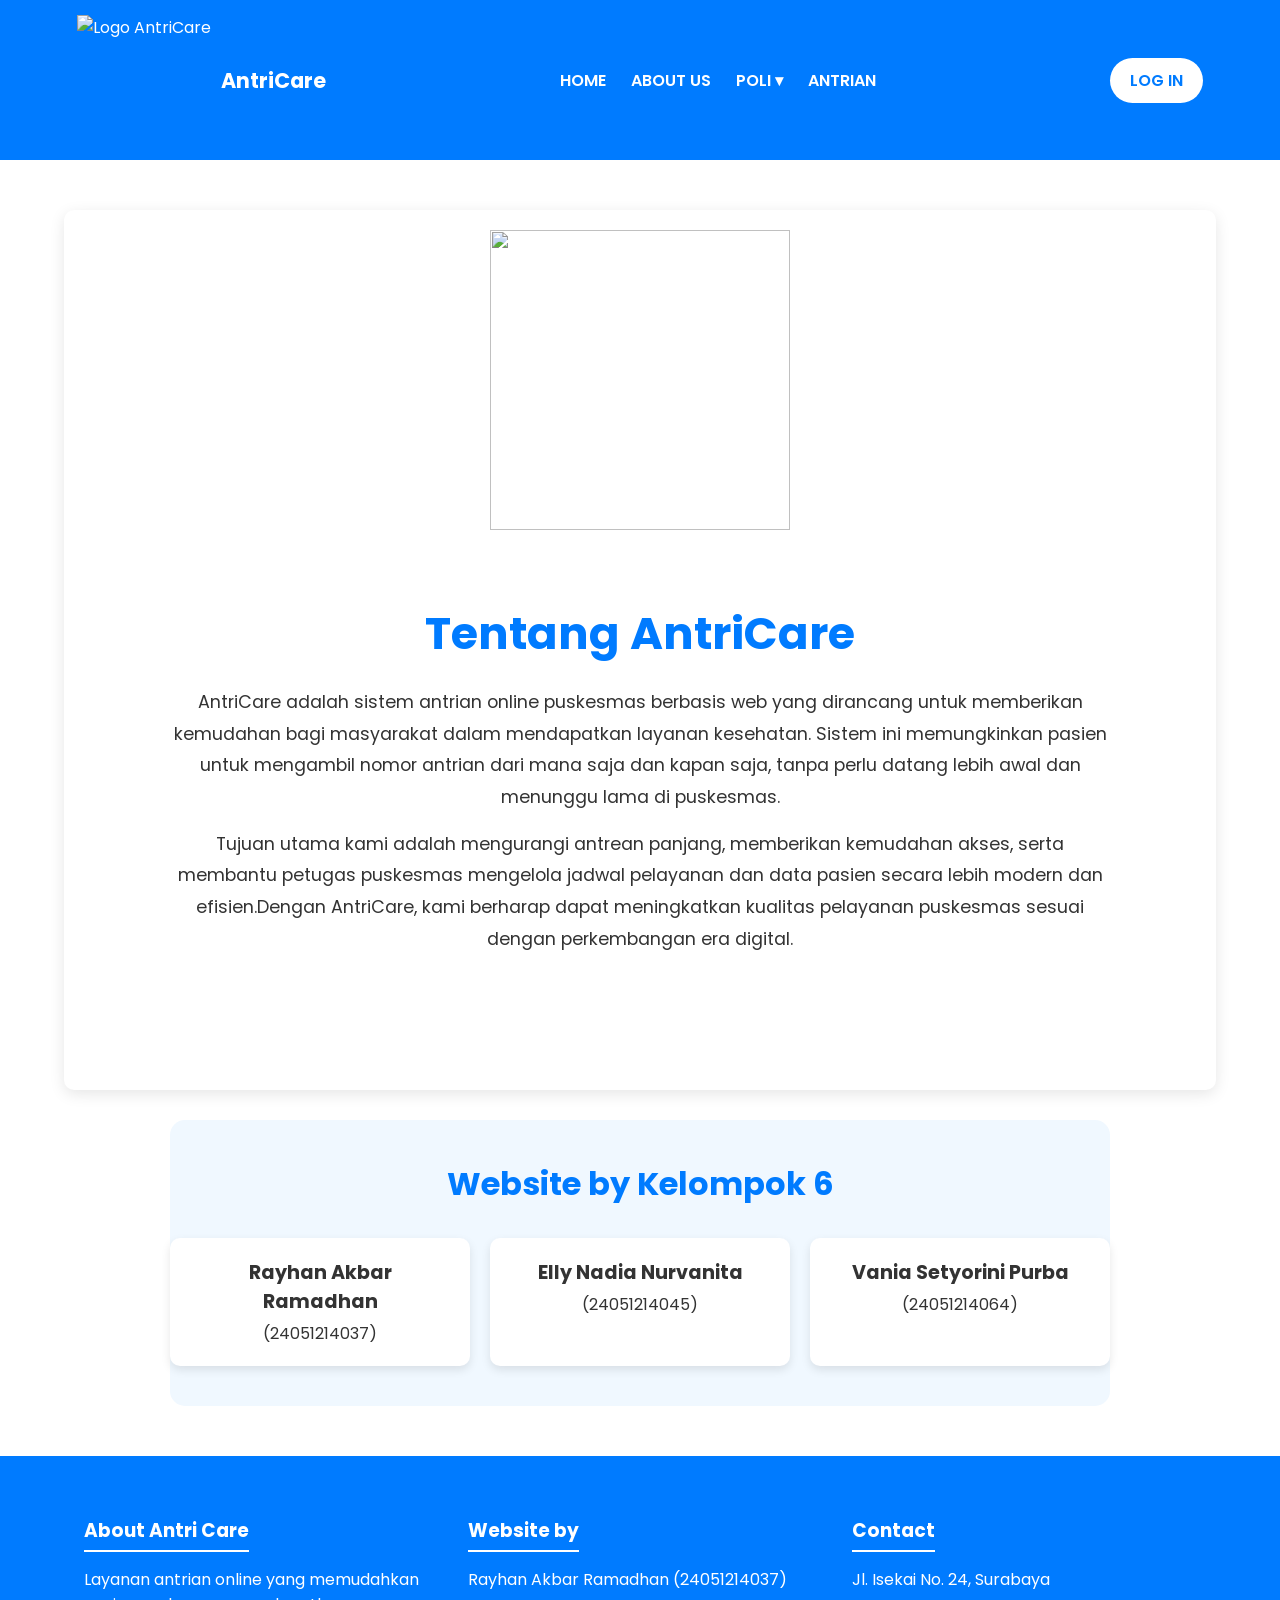
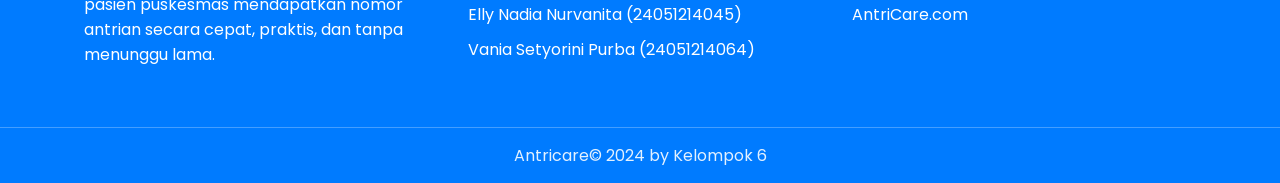
==== about.html @ 65440391 "Add files via upload" ====
<!DOCTYPE html>
<html lang="id">
<head>
    <meta charset="UTF-8">
    <meta name="viewport" content="width=device-width, initial-scale=1.0">
    <title>AntriCare - Sistem Antrian Online Puskesmas</title>
    <link rel="stylesheet" href="style.css">
   
</head>
<body>
<header>
      <!-- Navbar -->
  <nav class="navbar">
    <div class="logo">
      <img src="images/logo.png" alt="Logo AntriCare" class="logo-img">
      <span>AntriCare</span>
    </div>
    <ul class="nav-links">
      <li><a href="index.html">HOME</a></li>
      <li><a href="about.html">ABOUT US</a></li>
      <li class="dropdown">
         <a href="javascript:void(0);" class="dropbtn">POLI &#9662;</a>
      <div class="dropdown-content" id="poliDropdown">
    <a href="poli.html#umum">UMUM</a>
    <a href="poli.html#gigi">MULUT DAN GIGI</a>
    <a href="poli.html#kia">KANDUNGAN DAN ANAK</a>
    <a href="poli.html#kb">KELUARGA BERENCANA</a>
    <a href="poli.html#gizi">POLI GIZI</a>
    <a href="poli.html#lansia">LANSIA</a>
    </div>
      </li>
      <li><a href="daftar-antrian.html">ANTRIAN</a></li>
    </ul>


    <div class="nav-buttons" id="nav-auth">
      <a href="login.html" class="btn btn-login">LOG IN</a>
    </div>
  </nav>
    </header>
      
<section id="about" class="poli-section">
   
    <div class="poli-cards">
               
       <div class="poli-cards">
                <div class="card">
                    <img src="images/about3.png">
                    
                   

 <main class="page-container">
        <section class="about-section">
            <div class="about-content">
                <h1>Tentang AntriCare</h1>
                <p>
                    AntriCare adalah sistem antrian online puskesmas berbasis web yang dirancang untuk memberikan kemudahan bagi masyarakat dalam mendapatkan layanan kesehatan. Sistem ini memungkinkan pasien untuk mengambil nomor antrian dari mana saja dan kapan saja, tanpa perlu datang lebih awal dan menunggu lama di puskesmas. 
                </p>
                <p>
                  Tujuan utama kami adalah mengurangi antrean panjang, memberikan kemudahan akses, serta membantu petugas puskesmas mengelola jadwal pelayanan dan data pasien secara lebih modern dan efisien.Dengan AntriCare, kami berharap dapat meningkatkan kualitas pelayanan puskesmas sesuai dengan perkembangan era digital. 
                </p>
            </div>
           
            
        </section>
    </div>

         <section class="team-section">
            <h2>Website by Kelompok 6</h2>
            <div class="team-cards">
                <div class="team-card">
                    <h4>Rayhan Akbar Ramadhan</h4>
                    <p>(24051214037)</p>
                </div>
                <div class="team-card">
                    <h4>Elly Nadia Nurvanita</h4>
                    <p>(24051214045)</p>
                </div>
                <div class="team-card">
                    <h4>Vania Setyorini Purba</h4>
                    <p>(24051214064)</p>
                </div>
            </div>
        </section>
    </main>
</section>
    <footer id="contact">
        <div class="footer-container">
            <div class="footer-col" id="about-footer">
                <h3>About Antri Care</h3>
                <p>Layanan antrian online yang memudahkan pasien puskesmas mendapatkan nomor antrian secara cepat, praktis, dan tanpa menunggu lama.</p>
            </div>
            <div class="footer-col">
                <h3>Website by</h3>
                <ul>
                    <li>Rayhan Akbar Ramadhan (24051214037)</li>
                    <li>Elly Nadia Nurvanita (24051214045)</li>
                    <li>Vania Setyorini Purba (24051214064)</li>
                </ul>
            </div>
            <div class="footer-col">
                <h3>Contact</h3>
                <p>Jl. Isekai No. 24, Surabaya</p>
                <p>AntriCare.com</p>
            </div>
        </div>
        <div class="footer-bottom">
            <p>Antricare© 2024 by Kelompok 6</p>
        </div>
    </footer>
      <script src="script.js"></script>
</body>
</html>
---- style.css ----
@import url('https://fonts.googleapis.com/css2?family=Poppins:wght@400;600;700&display=swap');

:root {
  --primary-color: #007bff;
  --secondary-color: #f0f8ff;
  --text-color: #333;
  --bg-color: #ffffff;
}

* {
  margin: 0;
  padding: 0;
  box-sizing: border-box;
}

body {
  font-family: 'Poppins', sans-serif;
  background-color: var(--primary-color);
  color: white;
  overflow-x: hidden;
}

/* Navbar */
.navbar {
  display: flex;
  justify-content: space-between;
  align-items: center;
  padding: 15px 6%;
  background-color: var(--primary-color);
  position: sticky;
  top: 0;
  z-index: 100;
}

.logo {
  display: flex;
  align-items: center;
  gap: 10px;
}

.logo-img {
  height: 130px;
}

.logo span {
  font-weight: 700;
  font-size: 1.3rem;
  color: white;
}

.nav-links {
  list-style: none;
  display: flex;
  gap: 25px;
}

.nav-links a {
  text-decoration: none;
  color: white;
  font-weight: 600;
  transition: 0.2s;
}

.nav-links a:hover {
  text-decoration: underline;
}

/* Dropdown */
.dropdown {
  position: relative;
}

.dropdown-menu {
  position: absolute;
  top: 35px;
  left: 0;
  background-color: var(--primary-color);
  display: none;
  flex-direction: column;
  list-style: none;
  border-radius: 6px;
  box-shadow: 0 3px 8px rgba(0, 0, 0, 0.2);
}

.dropdown-menu li a {
  display: block;
  padding: 10px 20px;
  font-weight: 500;
}

.dropdown:hover .dropdown-menu {
  display: flex;
}

/* --- CSS untuk Halaman Daftar Antrian & Dropdown --- */

.queue-list-section {
    padding: 40px 20px;
    background-color: #fff;
    border-radius: 8px;
    box-shadow: 0 4px 15px rgba(0,0,0,0.1);
}

.queue-list-section h1{
   color: #007bff;
}

.queue-list-section td{
   color: #333;
}

.queue-table {
    width: 100%;
    border-collapse: collapse;
    margin-top: 20px;
    font-size: 1rem;
}

.queue-table th, .queue-table td {
    border: 1px solid #ddd;
    padding: 12px;
    text-align: left;
}

.queue-table th {
    background-color: var(--primary-color);
    color: white;
    font-weight: 600;
}

.queue-table tbody tr:nth-child(even) {
    background-color: #f9f9f9;
}

/* Pemisah di dalam dropdown */
.dropdown-divider {
    height: 1px;
    margin: 0.5rem 0;
    overflow: hidden;
    background-color: #ffffff44;
    border: 0;
}

/* --- KODE CSS UNTUK DROPDOWN NAVIGASI --- */

/* Mengubah logo menjadi bisa diklik */
.logo-link {
    display: flex;
    align-items: center;
    text-decoration: none;
    color: white;
}

/* Tombol Dropdown */
.dropbtn {
    cursor: pointer;
}

/* Kontainer dropdown, diperlukan untuk memposisikan konten */
.dropdown {
    position: relative;
    display: inline-block;
}

/* Konten Dropdown (Tersembunyi secara Default) */
.dropdown-content {
    display: none;
    position: absolute;
    background-color: var(--primary-color);
    min-width: 200px;
    box-shadow: 0px 8px 16px 0px rgba(0,0,0,0.2);
    z-index: 1;
    border-radius: 0 0 8px 8px;
}

/* Link di dalam Dropdown */
.dropdown-content a {
    color: white;
    padding: 12px 16px;
    text-decoration: none;
    display: block;
    text-align: left;
}

/* Ubah warna link dropdown saat di-hover */
.dropdown-content a:hover {
    background-color: #0056b3;
}

/* Class .show ini akan ditambahkan oleh JavaScript untuk menampilkan dropdown */
.dropdown-content.show {
    display: block;
}

/* Navbar Buttons */
.nav-buttons {
  display: flex;
  gap: 10px;
}

.btn {
  padding: 10px 20px;
  border-radius: 25px;
  text-decoration: none;
  font-weight: 600;
  transition: 0.3s;
}

.btn-login {
  background-color: white;
  color: var(--primary-color);
}

.btn-signup {
  background-color: white;
  color: var(--primary-color);
}

.btn:hover {
  background-color: #e3f1ff;
}

/* Hero Section */
.hero {
    position: relative;
  display: flex;
  align-items: center;
  justify-content: space-between;
  padding: 10px 10%;
  color: white;
  background-color: var(--primary-color);
  margin-bottom: 0;
  z-index: 1;
}

.hero-text {
  flex: 1;
  max-width: 60%;
}

.hero-text h1 {
  font-size: 4.5rem;
  line-height: 1.3;
  margin-bottom: 15px;
}

.hero-text p {
  font-size: 1.3rem;
  margin-bottom: 30px;
  color: #fff;
}

.hero-image {
  flex: 1;
  text-align: center;
}

.hero-image img {
  max-width: 500px;
  height: auto;
}

/* CSS untuk sapaan pengguna di navbar */
.welcome-user {
    color: white;
    font-weight: 600;
    margin-right: 15px;
}

/* Mengatur agar sapaan dan tombol logout sejajar */
#nav-auth {
    display: flex;
    align-items: center;
}

.header-frame {
  margin-top: -1px; /* To remove white margin in FF */
  width: 100%;
  height: 2.25rem;
}

 .header-frame {
    height: 5.5rem;
  }

  .header-frame {
    height: 8rem;
  }

.header-frame {
    height: 9.375rem;
  }

/* Wave */
.wave-container {
    /* Margin negatif ini akan menarik ombak ke atas, menimpa sedikit bagian hero */
    margin-top: -100px; 
    position: relative;
    z-index: 0; /* Pastikan wave di bawah konten jika ada */
}
.wave-container svg {
    /* Penting agar SVG responsif dan tidak menciptakan ruang kosong */
    display: block;
    width: 100%;
}

/* Sedikit penyesuaian agar section di bawah wave tidak terlalu jauh */
.poli-section {
    padding-top: 20px;
}

/* Poli Section */
.poli-section {
    padding: 50px 5%;
    text-align: center;
    background-color: #fff;
}

.poli-section h2 {
    font-size: 2.5rem;
    margin-bottom: 40px;
    color: #007bff;

}

.poli-cards {
    display: flex;
    justify-content: center;
    gap: 30px;
    flex-wrap: wrap;
}

.card {
    background-color: white;
    padding: 20px;
    border-radius: 10px;
    box-shadow: 0 4px 15px rgba(0,0,0,0.1);
    width: auto;
    text-align: center;
}


.card img {
    height: 300px;
    width: 300px;
    margin-bottom: 20px;
}

.card h3 {
    margin-bottom: 10px;
    font-size: 1.5rem;
    color: #007bff;
}

/* Testimonials */
.testimonials {
    padding: 50px 5%;
    background-color: #fff;
    text-align: center;
}
.testimonials h2 {
    font-size: 2.5rem;
    margin-bottom: 30px;
    color: #007bff;
}
.testimonial-card {
    max-width: 1080px;
    margin: 0 auto;
}
.testimonial-card img {
    width: 100px;
    height: 100px;
    border-radius: 50%;
    margin-bottom: auto;
    margin-right: auto;
    margin-left: auto;
}
.testimonial-card p {
    font-style: italic;
    margin-bottom: 15px;
    font-size: 1.1rem;
    color: #333;
}

strong{
    font-weight: bolder;
    color: #333;
}

/* CTA Section */
.cta-section {
    padding: 60px 5%;
    background-color: var(--bg-color);
}
.cta-box {
    background-color: var(--secondary-color);
    border-radius: 15px;
    padding: 40px;
    text-align: center;
    max-width: 800px;
    margin: 0 auto;
    box-shadow: 0 4px 15px rgba(0,0,0,0.05);
}
.cta-box p {
    color: var(--primary-color);
    font-weight: 600;
}
.cta-box h2 {
    font-size: 2rem;
    margin: 10px 0 20px 0;
}
.btn-primary {
    background-color: #007bff;
    color: white;
    padding: 12px 30px;
    border: none;
    border-radius: 25px;
    font-size: 1rem;
    position: relative;
   
}
.btn-antri{
     padding: 10px 20px;
  border-radius: 25px;
  text-decoration: none;
  font-weight: 600;
  transition: 0.3s;
  background-color: #007bff;
}
p{
    color: #333;
}
/* Footer */
footer {
    background-color: var(--primary-color);
    color: white;
    padding-top: 40px;
}

.footer-container {
    display: flex;
    justify-content: space-around;
    padding: 0 5% 30px 5%;
    flex-wrap: wrap;
}
.footer-col {
    flex: 1;
    min-width: 250px;
    margin: 20px;
}
.footer-col h3 {
    margin-bottom: 15px;
    border-bottom: 2px solid white;
    padding-bottom: 5px;
    display: inline-block;
}
.footer-col ul {
    list-style: none;
}
.footer-col li, .footer-col p {
    margin-bottom: 10px;
    color: #fff;
}
.footer-bottom {
    text-align: center;
    padding: 15px 0;
    border-top: 1px solid #ffffff44;
}

.footer-bottom p{
    color: #e3f1ff;
}

/* Form Pages (Login, Signup, Antrian) */
.form-page {
    background-color: var(--primary-color);
    min-height: 100vh;
}
.form-page .navbar {
    background-color: transparent;
}
.form-container {
    display: flex;
    justify-content: center;
    align-items: center;
    padding: 50px 20px;
}
.form-box {
    background-color: white;
    padding: 40px;
    border-radius: 10px;
    width: 100%;
    max-width: 400px;
    box-shadow: 0 5px 20px rgba(0,0,0,0.2);
}
.form-box h2 {
    text-align: center;
    margin-bottom: 10px;
    color: #007bff
}
.form-box p {
    text-align: center;
    margin-bottom: 25px;
    color: #666;
}
.form-box a {
    color: var(--primary-color);
    font-weight: 600;
    text-decoration: none;
}
.input-group, .checkbox-group {
    margin-bottom: 20px;
}
.input-group label {
    display: block;
    margin-bottom: 5px;
    font-weight: 600;
    text-align: left;
    color: #007bff;
}
.input-group input {
    width: 100%;
    padding: 10px;
    border: 1px solid #ddd;
    border-radius: 5px;
}
.checkbox-group {
    display: flex;
    align-items: center;
    font-size: 0.9rem;
     color: #666;
}
.checkbox-group input {
    margin-right: 10px;
}
.btn-full {
    width: 100%;
    padding: 12px;
}
.form-logo {
    text-align: center;
    padding-top: 40px;
}
.form-logo img {
    height: 40px;
}

/* Ambil Antrian Form */
.antrian p{
    color: #fff;
}

.form-container-full {
    display: flex;
    justify-content: center;
    align-items: center;
    padding: 20px;
}
.form-box-full {
    background-color: #007bff;
    color: white;
    padding: 40px;
    border-radius: 10px;
    width: 100%;
    max-width: 800px;
    text-align: center;
}
.form-box-full h2, .form-box-full p {
    margin-bottom: 20px;
    color: #fff;
}
.form-box-full form {
    display: flex;
    flex-direction: column;
    gap: 15px;
}
.form-row {
    display: flex;
    gap: 15px;
}
.form-row input, .form-row select {
    flex: 1;
}
.form-box-full input, .form-box-full select, .form-box-full textarea {
    width: 100%;
    padding: 12px;
    border: none;
    border-radius: 5px;
    font-family: 'Poppins', sans-serif;
}
.form-box-full textarea {
    min-height: 80px;
}
.form-box-full .btn-primary {
    background-color: white;
    color: var(--primary-color);
    align-self: center;
}


/* Ticket Page */
.ticket {
    background-color: white;
    padding: 30px;
    border-radius: 15px;
    width: 100%;
    max-width: 400px;
    text-align: center;
    box-shadow: 0 5px 20px rgba(0,0,0,0.2);
    position: relative;
}
.ticket::before, .ticket::after {
    content: '';
    position: absolute;
    width: 40px;
    height: 40px;
    background-color: var(--primary-color);
    border-radius: 50%;
    top: 50%;
    transform: translateY(-50%);
}
.ticket::before { left: -20px; }
.ticket::after { right: -20px; }
.ticket h3 {
    margin-bottom: 20px;
    border-bottom: 2px dashed #ccc;
    padding-bottom: 10px;
    color: #333;
}
.ticket-info {
    text-align: left;
    margin-bottom: 30px;
}
.ticket-info p {
    margin-bottom: 15px;
    font-size: 1.1rem;
}
.ticket-actions {
    display: flex;
    justify-content: center;
    gap: 15px;
}
.btn-ticket {
    background-color: #ffc107;
    color: var(--text-color);
    border: none;
    padding: 10px 20px;
    border-radius: 5px;
    font-weight: 600;
    cursor: pointer;
    text-decoration: none;
}

/* Styling for About Us & Poli Detail Pages */
.page-container {
    padding: 50px 8%;
    max-width: 1200px;
    margin: auto;
}

.about-section, .poli-detail-section {
    display: flex;
    align-items: center;
    gap: 50px;
    margin-bottom: 50px;
}

.about-content, .poli-detail-content {
    flex: 2;
}

.about-image, .poli-detail-image {
    flex: 1;
    text-align: center;
}

.about-image img {
    max-width: 100%;
    border-radius: 15px;
}

.poli-detail-image img {
    max-width: 200px;
}

.about-content h1, .poli-detail-content h1 {
    font-size: 2.8rem;
    margin-bottom: 20px;
    color: var(--primary-color);
}

.about-content p, .poli-detail-content p {
    line-height: 1.8;
    margin-bottom: 15px;
    font-size: 1.1rem;
    color: #333;
}

.poli-detail-content h3 {
    margin-top: 30px;
    margin-bottom: 15px;
    font-size: 1.5rem;
}

::marker {
    unicode-bidi: isolate;
    font-variant-numeric: tabular-nums;
    text-transform: none;
    text-indent: 0px !important;
    text-align: start !important;
    text-align-last: auto !important;
     color: #fff;
}

.poli-detail-content ul {
    list-style-type: disc;
    padding-left: 20px;
    margin-bottom: 30px;
    color: #333;
   
}

.poli-detail-content li {
   color: #000000;      /* Tambahkan baris ini untuk mengubah warna jadi hitam */
    padding-left: 5px;     
    margin-bottom: 12px;   
    line-height: 1.6;      
    position: static; 
}


/* Team Section */
.team-section {
    text-align: center;
    padding: 40px 0;
    background-color: var(--secondary-color);
    border-radius: 15px;
    width: auto;
    height: auto;
    margin-left: auto;
    margin-right: auto;
}

.team-section h2 {
    font-size: 2rem;
    margin-bottom: 30px;
}

.team-cards {
    display: flex;
    justify-content: center;
    gap: 20px;
    flex-wrap: wrap;
}

.team-card {
    background: white;
    padding: 20px;
    border-radius: 10px;
    box-shadow: 0 4px 10px rgba(0,0,0,0.1);
    width: 300px;
    
}

.team-card h4 {
    margin-bottom: 5px;
    font-size: 1.2rem;
    color: #333;
}

/* Button on Poli List */
.btn-poli {
    margin-top: 15px;
}

.btn-poli.disabled {
    background-color: #aaa;
    cursor: not-allowed;
}

/* --- CSS UNTUK FITUR SHOW/HIDE PASSWORD --- */

/* Wrapper untuk input dan ikon */
.password-wrapper {
    position: relative;
    display: flex;
    align-items: center;
}

/* Mengatur agar input tidak tumpang tindih dengan ikon */
.password-wrapper input {
    width: 100%;
    padding-right: 40px; /* Memberi ruang untuk ikon di sebelah kanan */
}

/* Ikon mata */
.toggle-password {
    position: absolute;
    right: 10px;
    cursor: pointer;
    user-select: none; /* Mencegah ikon terseleksi saat diklik */
    width: 20px;
    height: 20px;
    display: flex;
    align-items: center;
    justify-content: center;
    color: #333;
}

.toggle-password svg {
    fill: #333; /* Warna ikon mata */
}


html {
  scroll-behavior: smooth;
}
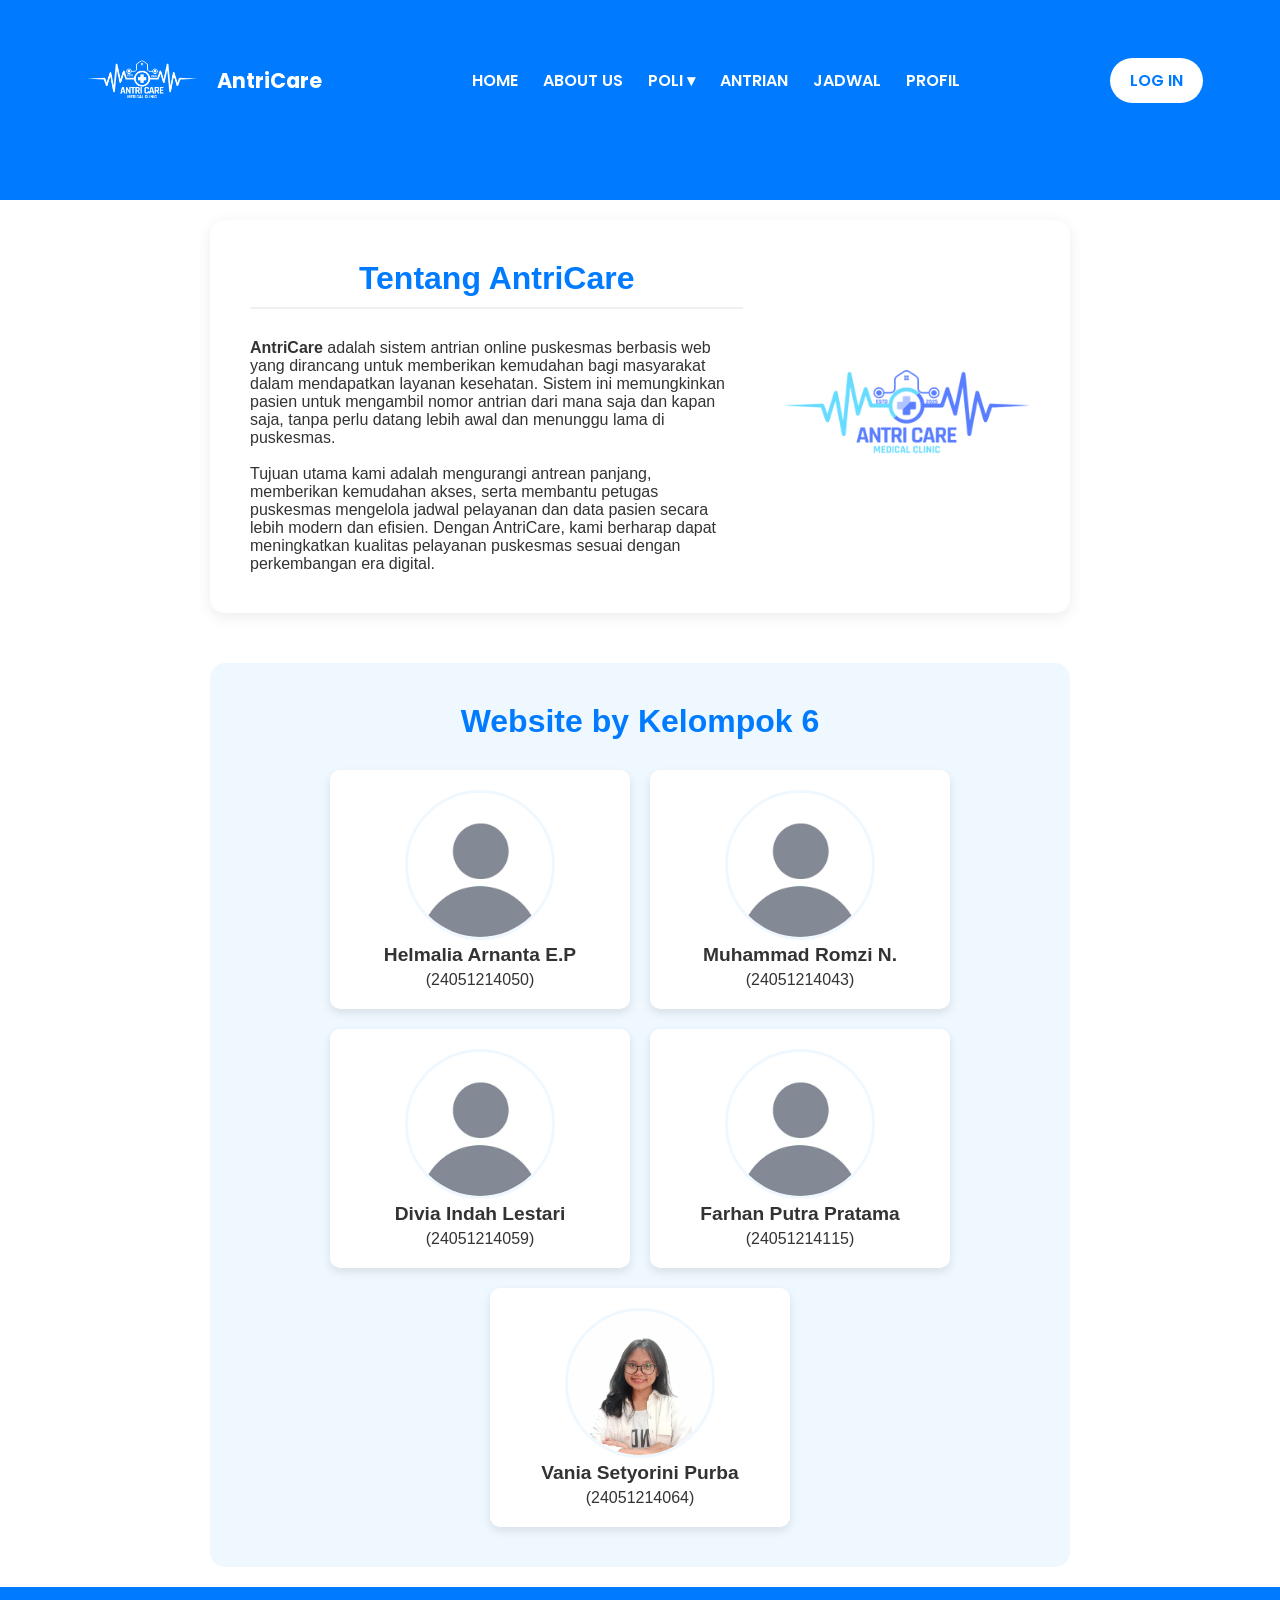
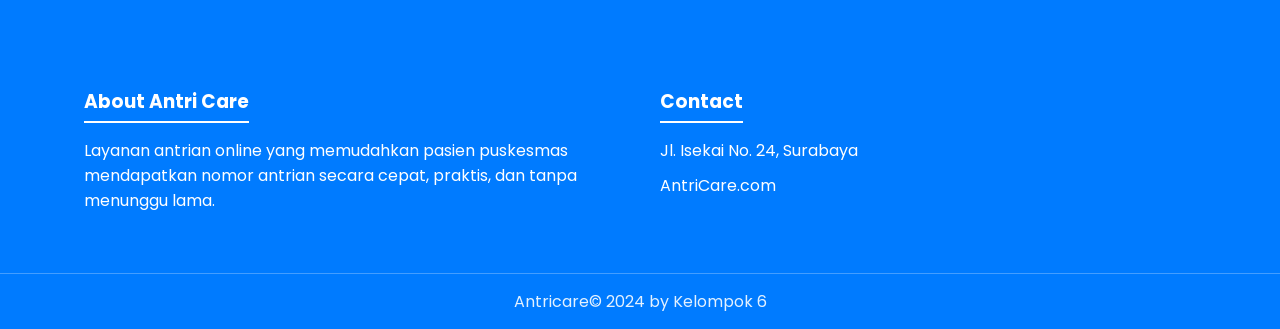
==== commit 3f1f5d23: "Initial deployment dan penambahan GitHub Actions FTP" ====
--- a/about.html
+++ b/about.html
@@ -1,113 +1,114 @@
-<!DOCTYPE html>
-<html lang="id">
-<head>
-    <meta charset="UTF-8">
-    <meta name="viewport" content="width=device-width, initial-scale=1.0">
-    <title>AntriCare - Sistem Antrian Online Puskesmas</title>
-    <link rel="stylesheet" href="style.css">
-   
-</head>
-<body>
-<header>
-      <!-- Navbar -->
-  <nav class="navbar">
-    <div class="logo">
-      <img src="images/logo.png" alt="Logo AntriCare" class="logo-img">
-      <span>AntriCare</span>
-    </div>
-    <ul class="nav-links">
-      <li><a href="index.html">HOME</a></li>
-      <li><a href="about.html">ABOUT US</a></li>
-      <li class="dropdown">
-         <a href="javascript:void(0);" class="dropbtn">POLI &#9662;</a>
-      <div class="dropdown-content" id="poliDropdown">
-    <a href="poli.html#umum">UMUM</a>
-    <a href="poli.html#gigi">MULUT DAN GIGI</a>
-    <a href="poli.html#kia">KANDUNGAN DAN ANAK</a>
-    <a href="poli.html#kb">KELUARGA BERENCANA</a>
-    <a href="poli.html#gizi">POLI GIZI</a>
-    <a href="poli.html#lansia">LANSIA</a>
-    </div>
-      </li>
-      <li><a href="daftar-antrian.html">ANTRIAN</a></li>
-    </ul>
-
-
-    <div class="nav-buttons" id="nav-auth">
-      <a href="login.html" class="btn btn-login">LOG IN</a>
-    </div>
-  </nav>
-    </header>
-      
-<section id="about" class="poli-section">
-   
-    <div class="poli-cards">
-               
-       <div class="poli-cards">
-                <div class="card">
-                    <img src="images/about3.png">
-                    
-                   
-
- <main class="page-container">
-        <section class="about-section">
-            <div class="about-content">
-                <h1>Tentang AntriCare</h1>
-                <p>
-                    AntriCare adalah sistem antrian online puskesmas berbasis web yang dirancang untuk memberikan kemudahan bagi masyarakat dalam mendapatkan layanan kesehatan. Sistem ini memungkinkan pasien untuk mengambil nomor antrian dari mana saja dan kapan saja, tanpa perlu datang lebih awal dan menunggu lama di puskesmas. 
-                </p>
-                <p>
-                  Tujuan utama kami adalah mengurangi antrean panjang, memberikan kemudahan akses, serta membantu petugas puskesmas mengelola jadwal pelayanan dan data pasien secara lebih modern dan efisien.Dengan AntriCare, kami berharap dapat meningkatkan kualitas pelayanan puskesmas sesuai dengan perkembangan era digital. 
-                </p>
-            </div>
-           
-            
-        </section>
-    </div>
-
-         <section class="team-section">
-            <h2>Website by Kelompok 6</h2>
-            <div class="team-cards">
-                <div class="team-card">
-                    <h4>Rayhan Akbar Ramadhan</h4>
-                    <p>(24051214037)</p>
-                </div>
-                <div class="team-card">
-                    <h4>Elly Nadia Nurvanita</h4>
-                    <p>(24051214045)</p>
-                </div>
-                <div class="team-card">
-                    <h4>Vania Setyorini Purba</h4>
-                    <p>(24051214064)</p>
-                </div>
-            </div>
-        </section>
-    </main>
-</section>
-    <footer id="contact">
-        <div class="footer-container">
-            <div class="footer-col" id="about-footer">
-                <h3>About Antri Care</h3>
-                <p>Layanan antrian online yang memudahkan pasien puskesmas mendapatkan nomor antrian secara cepat, praktis, dan tanpa menunggu lama.</p>
-            </div>
-            <div class="footer-col">
-                <h3>Website by</h3>
-                <ul>
-                    <li>Rayhan Akbar Ramadhan (24051214037)</li>
-                    <li>Elly Nadia Nurvanita (24051214045)</li>
-                    <li>Vania Setyorini Purba (24051214064)</li>
-                </ul>
-            </div>
-            <div class="footer-col">
-                <h3>Contact</h3>
-                <p>Jl. Isekai No. 24, Surabaya</p>
-                <p>AntriCare.com</p>
-            </div>
-        </div>
-        <div class="footer-bottom">
-            <p>Antricare© 2024 by Kelompok 6</p>
-        </div>
-    </footer>
-      <script src="script.js"></script>
-</body>
+<!DOCTYPE html>
+<html lang="id">
+<head>
+    <meta charset="UTF-8">
+    <meta name="viewport" content="width=device-width, initial-scale=1.0">
+    <title>AntriCare - Sistem Antrian Online Puskesmas</title>
+    <link rel="stylesheet" href="style.css">
+   
+</head>
+<body>
+<header>
+    <nav class="navbar">
+        <div class="logo">
+            <img src="images/logo.png" alt="Logo AntriCare" class="logo-img">
+            <span>AntriCare</span>
+        </div>
+        <ul class="nav-links">
+            <li><a href="index.html">HOME</a></li>
+            <li><a href="about.html">ABOUT US</a></li>
+            <li class="dropdown">
+                <a href="javascript:void(0);" class="dropbtn">POLI &#9662;</a>
+                <div class="dropdown-content" id="poliDropdown">
+                    <a href="poli.html#umum">UMUM</a>
+                    <a href="poli.html#gigi">MULUT DAN GIGI</a>
+                    <a href="poli.html#kia">KANDUNGAN DAN ANAK</a>
+                    <a href="poli.html#kb">KELUARGA BERENCANA</a>
+                    <a href="poli.html#gizi">POLI GIZI</a>
+                    <a href="poli.html#lansia">LANSIA</a>
+                </div>
+            </li>
+             <li><a href="daftar-antrian.php">ANTRIAN</a></li>
+            <li><a href="jadwal.php">JADWAL</a></li>
+            <li><a href="profil.php">PROFIL</a></li>
+        </ul>
+
+        <div class="nav-buttons" id="nav-auth">
+            <a href="login.html" class="btn btn-login">LOG IN</a>
+        </div>
+    </nav>
+</header>
+
+<div class= "content-page">
+  <main class="page-container about-page-container">
+        <div class="about-content-box">
+            <div class="about-text-content">
+            <h1>Tentang AntriCare</h1>
+            <p>
+               <strong>AntriCare </strong> adalah sistem antrian online puskesmas berbasis web yang dirancang untuk memberikan kemudahan bagi masyarakat dalam mendapatkan layanan kesehatan. Sistem ini memungkinkan pasien untuk mengambil nomor antrian dari mana saja dan kapan saja, tanpa perlu datang lebih awal dan menunggu lama di puskesmas. 
+            </p>
+            <br>
+            <p>
+              Tujuan utama kami adalah mengurangi antrean panjang, memberikan kemudahan akses, serta membantu petugas puskesmas mengelola jadwal pelayanan dan data pasien secara lebih modern dan efisien. Dengan AntriCare, kami berharap dapat meningkatkan kualitas pelayanan puskesmas sesuai dengan perkembangan era digital. 
+            </p>
+            </div>
+            <div class="about-image-container">
+        <img src="images/about3.png" alt="Ilustrasi AntriCare">
+    </div>
+        </div>
+
+
+
+        <section class="team-section">
+            <h2>Website by Kelompok 6</h2>
+            <div class="team-cards">
+                <div class="team-card">
+                    <img src="images/who.jpg" class="team-member-photo">
+                    <h4>Helmalia Arnanta E.P</h4>
+                    <p>(24051214050)</p>
+                </div>
+                <div class="team-card">
+                    <img src="images/who.jpg" class="team-member-photo">
+                    <h4>Muhammad Romzi N.</h4>
+                    <p>(24051214043)</p>
+                </div>
+                <div class="team-card">
+                    <img src="images/who.jpg" class="team-member-photo">
+                    <h4>Divia Indah Lestari</h4>
+                    <p>(24051214059)</p>
+                </div>
+                <div class="team-card">
+                    <img src="images/who.jpg" class="team-member-photo">
+                    <h4>Farhan Putra Pratama</h4>
+                    <p>(24051214115)</p>
+                </div>
+                <div class="team-card">
+                    <img src="images/vania.png" class="team-member-photo">
+                    <h4>Vania Setyorini Purba</h4>
+                    <p>(24051214064)</p>
+                </div>
+            </div>
+        </section>
+    </main>
+    </div>
+
+    <footer id="contact">
+        <div class="footer-container">
+            <div class="footer-col" id="about-footer">
+                <h3>About Antri Care</h3>
+                <p>Layanan antrian online yang memudahkan pasien puskesmas mendapatkan nomor antrian secara cepat, praktis, dan tanpa menunggu lama.</p>
+            </div>
+           
+            <div class="footer-col">
+                <h3>Contact</h3>
+                <p>Jl. Isekai No. 24, Surabaya</p>
+                <p>AntriCare.com</p>
+            </div>
+        </div>
+        <div class="footer-bottom">
+            <p>Antricare© 2024 by Kelompok 6</p>
+        </div>
+    </footer>
+      <script src="script.js"></script>
+</body>
 </html>
--- a/style.css
+++ b/style.css
@@ -1,817 +1,1364 @@
-@import url('https://fonts.googleapis.com/css2?family=Poppins:wght@400;600;700&display=swap');
-
-:root {
-  --primary-color: #007bff;
-  --secondary-color: #f0f8ff;
-  --text-color: #333;
-  --bg-color: #ffffff;
-}
-
-* {
-  margin: 0;
-  padding: 0;
-  box-sizing: border-box;
-}
-
-body {
-  font-family: 'Poppins', sans-serif;
-  background-color: var(--primary-color);
-  color: white;
-  overflow-x: hidden;
-}
-
-/* Navbar */
-.navbar {
-  display: flex;
-  justify-content: space-between;
-  align-items: center;
-  padding: 15px 6%;
-  background-color: var(--primary-color);
-  position: sticky;
-  top: 0;
-  z-index: 100;
-}
-
-.logo {
-  display: flex;
-  align-items: center;
-  gap: 10px;
-}
-
-.logo-img {
-  height: 130px;
-}
-
-.logo span {
-  font-weight: 700;
-  font-size: 1.3rem;
-  color: white;
-}
-
-.nav-links {
-  list-style: none;
-  display: flex;
-  gap: 25px;
-}
-
-.nav-links a {
-  text-decoration: none;
-  color: white;
-  font-weight: 600;
-  transition: 0.2s;
-}
-
-.nav-links a:hover {
-  text-decoration: underline;
-}
-
-/* Dropdown */
-.dropdown {
-  position: relative;
-}
-
-.dropdown-menu {
-  position: absolute;
-  top: 35px;
-  left: 0;
-  background-color: var(--primary-color);
-  display: none;
-  flex-direction: column;
-  list-style: none;
-  border-radius: 6px;
-  box-shadow: 0 3px 8px rgba(0, 0, 0, 0.2);
-}
-
-.dropdown-menu li a {
-  display: block;
-  padding: 10px 20px;
-  font-weight: 500;
-}
-
-.dropdown:hover .dropdown-menu {
-  display: flex;
-}
-
-/* --- CSS untuk Halaman Daftar Antrian & Dropdown --- */
-
-.queue-list-section {
-    padding: 40px 20px;
-    background-color: #fff;
-    border-radius: 8px;
-    box-shadow: 0 4px 15px rgba(0,0,0,0.1);
-}
-
-.queue-list-section h1{
-   color: #007bff;
-}
-
-.queue-list-section td{
-   color: #333;
-}
-
-.queue-table {
-    width: 100%;
-    border-collapse: collapse;
-    margin-top: 20px;
-    font-size: 1rem;
-}
-
-.queue-table th, .queue-table td {
-    border: 1px solid #ddd;
-    padding: 12px;
-    text-align: left;
-}
-
-.queue-table th {
-    background-color: var(--primary-color);
-    color: white;
-    font-weight: 600;
-}
-
-.queue-table tbody tr:nth-child(even) {
-    background-color: #f9f9f9;
-}
-
-/* Pemisah di dalam dropdown */
-.dropdown-divider {
-    height: 1px;
-    margin: 0.5rem 0;
-    overflow: hidden;
-    background-color: #ffffff44;
-    border: 0;
-}
-
-/* --- KODE CSS UNTUK DROPDOWN NAVIGASI --- */
-
-/* Mengubah logo menjadi bisa diklik */
-.logo-link {
-    display: flex;
-    align-items: center;
-    text-decoration: none;
-    color: white;
-}
-
-/* Tombol Dropdown */
-.dropbtn {
-    cursor: pointer;
-}
-
-/* Kontainer dropdown, diperlukan untuk memposisikan konten */
-.dropdown {
-    position: relative;
-    display: inline-block;
-}
-
-/* Konten Dropdown (Tersembunyi secara Default) */
-.dropdown-content {
-    display: none;
-    position: absolute;
-    background-color: var(--primary-color);
-    min-width: 200px;
-    box-shadow: 0px 8px 16px 0px rgba(0,0,0,0.2);
-    z-index: 1;
-    border-radius: 0 0 8px 8px;
-}
-
-/* Link di dalam Dropdown */
-.dropdown-content a {
-    color: white;
-    padding: 12px 16px;
-    text-decoration: none;
-    display: block;
-    text-align: left;
-}
-
-/* Ubah warna link dropdown saat di-hover */
-.dropdown-content a:hover {
-    background-color: #0056b3;
-}
-
-/* Class .show ini akan ditambahkan oleh JavaScript untuk menampilkan dropdown */
-.dropdown-content.show {
-    display: block;
-}
-
-/* Navbar Buttons */
-.nav-buttons {
-  display: flex;
-  gap: 10px;
-}
-
-.btn {
-  padding: 10px 20px;
-  border-radius: 25px;
-  text-decoration: none;
-  font-weight: 600;
-  transition: 0.3s;
-}
-
-.btn-login {
-  background-color: white;
-  color: var(--primary-color);
-}
-
-.btn-signup {
-  background-color: white;
-  color: var(--primary-color);
-}
-
-.btn:hover {
-  background-color: #e3f1ff;
-}
-
-/* Hero Section */
-.hero {
-    position: relative;
-  display: flex;
-  align-items: center;
-  justify-content: space-between;
-  padding: 10px 10%;
-  color: white;
-  background-color: var(--primary-color);
-  margin-bottom: 0;
-  z-index: 1;
-}
-
-.hero-text {
-  flex: 1;
-  max-width: 60%;
-}
-
-.hero-text h1 {
-  font-size: 4.5rem;
-  line-height: 1.3;
-  margin-bottom: 15px;
-}
-
-.hero-text p {
-  font-size: 1.3rem;
-  margin-bottom: 30px;
-  color: #fff;
-}
-
-.hero-image {
-  flex: 1;
-  text-align: center;
-}
-
-.hero-image img {
-  max-width: 500px;
-  height: auto;
-}
-
-/* CSS untuk sapaan pengguna di navbar */
-.welcome-user {
-    color: white;
-    font-weight: 600;
-    margin-right: 15px;
-}
-
-/* Mengatur agar sapaan dan tombol logout sejajar */
-#nav-auth {
-    display: flex;
-    align-items: center;
-}
-
-.header-frame {
-  margin-top: -1px; /* To remove white margin in FF */
-  width: 100%;
-  height: 2.25rem;
-}
-
- .header-frame {
-    height: 5.5rem;
-  }
-
-  .header-frame {
-    height: 8rem;
-  }
-
-.header-frame {
-    height: 9.375rem;
-  }
-
-/* Wave */
-.wave-container {
-    /* Margin negatif ini akan menarik ombak ke atas, menimpa sedikit bagian hero */
-    margin-top: -100px; 
-    position: relative;
-    z-index: 0; /* Pastikan wave di bawah konten jika ada */
-}
-.wave-container svg {
-    /* Penting agar SVG responsif dan tidak menciptakan ruang kosong */
-    display: block;
-    width: 100%;
-}
-
-/* Sedikit penyesuaian agar section di bawah wave tidak terlalu jauh */
-.poli-section {
-    padding-top: 20px;
-}
-
-/* Poli Section */
-.poli-section {
-    padding: 50px 5%;
-    text-align: center;
-    background-color: #fff;
-}
-
-.poli-section h2 {
-    font-size: 2.5rem;
-    margin-bottom: 40px;
-    color: #007bff;
-
-}
-
-.poli-cards {
-    display: flex;
-    justify-content: center;
-    gap: 30px;
-    flex-wrap: wrap;
-}
-
-.card {
-    background-color: white;
-    padding: 20px;
-    border-radius: 10px;
-    box-shadow: 0 4px 15px rgba(0,0,0,0.1);
-    width: auto;
-    text-align: center;
-}
-
-
-.card img {
-    height: 300px;
-    width: 300px;
-    margin-bottom: 20px;
-}
-
-.card h3 {
-    margin-bottom: 10px;
-    font-size: 1.5rem;
-    color: #007bff;
-}
-
-/* Testimonials */
-.testimonials {
-    padding: 50px 5%;
-    background-color: #fff;
-    text-align: center;
-}
-.testimonials h2 {
-    font-size: 2.5rem;
-    margin-bottom: 30px;
-    color: #007bff;
-}
-.testimonial-card {
-    max-width: 1080px;
-    margin: 0 auto;
-}
-.testimonial-card img {
-    width: 100px;
-    height: 100px;
-    border-radius: 50%;
-    margin-bottom: auto;
-    margin-right: auto;
-    margin-left: auto;
-}
-.testimonial-card p {
-    font-style: italic;
-    margin-bottom: 15px;
-    font-size: 1.1rem;
-    color: #333;
-}
-
-strong{
-    font-weight: bolder;
-    color: #333;
-}
-
-/* CTA Section */
-.cta-section {
-    padding: 60px 5%;
-    background-color: var(--bg-color);
-}
-.cta-box {
-    background-color: var(--secondary-color);
-    border-radius: 15px;
-    padding: 40px;
-    text-align: center;
-    max-width: 800px;
-    margin: 0 auto;
-    box-shadow: 0 4px 15px rgba(0,0,0,0.05);
-}
-.cta-box p {
-    color: var(--primary-color);
-    font-weight: 600;
-}
-.cta-box h2 {
-    font-size: 2rem;
-    margin: 10px 0 20px 0;
-}
-.btn-primary {
-    background-color: #007bff;
-    color: white;
-    padding: 12px 30px;
-    border: none;
-    border-radius: 25px;
-    font-size: 1rem;
-    position: relative;
-   
-}
-.btn-antri{
-     padding: 10px 20px;
-  border-radius: 25px;
-  text-decoration: none;
-  font-weight: 600;
-  transition: 0.3s;
-  background-color: #007bff;
-}
-p{
-    color: #333;
-}
-/* Footer */
-footer {
-    background-color: var(--primary-color);
-    color: white;
-    padding-top: 40px;
-}
-
-.footer-container {
-    display: flex;
-    justify-content: space-around;
-    padding: 0 5% 30px 5%;
-    flex-wrap: wrap;
-}
-.footer-col {
-    flex: 1;
-    min-width: 250px;
-    margin: 20px;
-}
-.footer-col h3 {
-    margin-bottom: 15px;
-    border-bottom: 2px solid white;
-    padding-bottom: 5px;
-    display: inline-block;
-}
-.footer-col ul {
-    list-style: none;
-}
-.footer-col li, .footer-col p {
-    margin-bottom: 10px;
-    color: #fff;
-}
-.footer-bottom {
-    text-align: center;
-    padding: 15px 0;
-    border-top: 1px solid #ffffff44;
-}
-
-.footer-bottom p{
-    color: #e3f1ff;
-}
-
-/* Form Pages (Login, Signup, Antrian) */
-.form-page {
-    background-color: var(--primary-color);
-    min-height: 100vh;
-}
-.form-page .navbar {
-    background-color: transparent;
-}
-.form-container {
-    display: flex;
-    justify-content: center;
-    align-items: center;
-    padding: 50px 20px;
-}
-.form-box {
-    background-color: white;
-    padding: 40px;
-    border-radius: 10px;
-    width: 100%;
-    max-width: 400px;
-    box-shadow: 0 5px 20px rgba(0,0,0,0.2);
-}
-.form-box h2 {
-    text-align: center;
-    margin-bottom: 10px;
-    color: #007bff
-}
-.form-box p {
-    text-align: center;
-    margin-bottom: 25px;
-    color: #666;
-}
-.form-box a {
-    color: var(--primary-color);
-    font-weight: 600;
-    text-decoration: none;
-}
-.input-group, .checkbox-group {
-    margin-bottom: 20px;
-}
-.input-group label {
-    display: block;
-    margin-bottom: 5px;
-    font-weight: 600;
-    text-align: left;
-    color: #007bff;
-}
-.input-group input {
-    width: 100%;
-    padding: 10px;
-    border: 1px solid #ddd;
-    border-radius: 5px;
-}
-.checkbox-group {
-    display: flex;
-    align-items: center;
-    font-size: 0.9rem;
-     color: #666;
-}
-.checkbox-group input {
-    margin-right: 10px;
-}
-.btn-full {
-    width: 100%;
-    padding: 12px;
-}
-.form-logo {
-    text-align: center;
-    padding-top: 40px;
-}
-.form-logo img {
-    height: 40px;
-}
-
-/* Ambil Antrian Form */
-.antrian p{
-    color: #fff;
-}
-
-.form-container-full {
-    display: flex;
-    justify-content: center;
-    align-items: center;
-    padding: 20px;
-}
-.form-box-full {
-    background-color: #007bff;
-    color: white;
-    padding: 40px;
-    border-radius: 10px;
-    width: 100%;
-    max-width: 800px;
-    text-align: center;
-}
-.form-box-full h2, .form-box-full p {
-    margin-bottom: 20px;
-    color: #fff;
-}
-.form-box-full form {
-    display: flex;
-    flex-direction: column;
-    gap: 15px;
-}
-.form-row {
-    display: flex;
-    gap: 15px;
-}
-.form-row input, .form-row select {
-    flex: 1;
-}
-.form-box-full input, .form-box-full select, .form-box-full textarea {
-    width: 100%;
-    padding: 12px;
-    border: none;
-    border-radius: 5px;
-    font-family: 'Poppins', sans-serif;
-}
-.form-box-full textarea {
-    min-height: 80px;
-}
-.form-box-full .btn-primary {
-    background-color: white;
-    color: var(--primary-color);
-    align-self: center;
-}
-
-
-/* Ticket Page */
-.ticket {
-    background-color: white;
-    padding: 30px;
-    border-radius: 15px;
-    width: 100%;
-    max-width: 400px;
-    text-align: center;
-    box-shadow: 0 5px 20px rgba(0,0,0,0.2);
-    position: relative;
-}
-.ticket::before, .ticket::after {
-    content: '';
-    position: absolute;
-    width: 40px;
-    height: 40px;
-    background-color: var(--primary-color);
-    border-radius: 50%;
-    top: 50%;
-    transform: translateY(-50%);
-}
-.ticket::before { left: -20px; }
-.ticket::after { right: -20px; }
-.ticket h3 {
-    margin-bottom: 20px;
-    border-bottom: 2px dashed #ccc;
-    padding-bottom: 10px;
-    color: #333;
-}
-.ticket-info {
-    text-align: left;
-    margin-bottom: 30px;
-}
-.ticket-info p {
-    margin-bottom: 15px;
-    font-size: 1.1rem;
-}
-.ticket-actions {
-    display: flex;
-    justify-content: center;
-    gap: 15px;
-}
-.btn-ticket {
-    background-color: #ffc107;
-    color: var(--text-color);
-    border: none;
-    padding: 10px 20px;
-    border-radius: 5px;
-    font-weight: 600;
-    cursor: pointer;
-    text-decoration: none;
-}
-
-/* Styling for About Us & Poli Detail Pages */
-.page-container {
-    padding: 50px 8%;
-    max-width: 1200px;
-    margin: auto;
-}
-
-.about-section, .poli-detail-section {
-    display: flex;
-    align-items: center;
-    gap: 50px;
-    margin-bottom: 50px;
-}
-
-.about-content, .poli-detail-content {
-    flex: 2;
-}
-
-.about-image, .poli-detail-image {
-    flex: 1;
-    text-align: center;
-}
-
-.about-image img {
-    max-width: 100%;
-    border-radius: 15px;
-}
-
-.poli-detail-image img {
-    max-width: 200px;
-}
-
-.about-content h1, .poli-detail-content h1 {
-    font-size: 2.8rem;
-    margin-bottom: 20px;
-    color: var(--primary-color);
-}
-
-.about-content p, .poli-detail-content p {
-    line-height: 1.8;
-    margin-bottom: 15px;
-    font-size: 1.1rem;
-    color: #333;
-}
-
-.poli-detail-content h3 {
-    margin-top: 30px;
-    margin-bottom: 15px;
-    font-size: 1.5rem;
-}
-
-::marker {
-    unicode-bidi: isolate;
-    font-variant-numeric: tabular-nums;
-    text-transform: none;
-    text-indent: 0px !important;
-    text-align: start !important;
-    text-align-last: auto !important;
-     color: #fff;
-}
-
-.poli-detail-content ul {
-    list-style-type: disc;
-    padding-left: 20px;
-    margin-bottom: 30px;
-    color: #333;
-   
-}
-
-.poli-detail-content li {
-   color: #000000;      /* Tambahkan baris ini untuk mengubah warna jadi hitam */
-    padding-left: 5px;     
-    margin-bottom: 12px;   
-    line-height: 1.6;      
-    position: static; 
-}
-
-
-/* Team Section */
-.team-section {
-    text-align: center;
-    padding: 40px 0;
-    background-color: var(--secondary-color);
-    border-radius: 15px;
-    width: auto;
-    height: auto;
-    margin-left: auto;
-    margin-right: auto;
-}
-
-.team-section h2 {
-    font-size: 2rem;
-    margin-bottom: 30px;
-}
-
-.team-cards {
-    display: flex;
-    justify-content: center;
-    gap: 20px;
-    flex-wrap: wrap;
-}
-
-.team-card {
-    background: white;
-    padding: 20px;
-    border-radius: 10px;
-    box-shadow: 0 4px 10px rgba(0,0,0,0.1);
-    width: 300px;
-    
-}
-
-.team-card h4 {
-    margin-bottom: 5px;
-    font-size: 1.2rem;
-    color: #333;
-}
-
-/* Button on Poli List */
-.btn-poli {
-    margin-top: 15px;
-}
-
-.btn-poli.disabled {
-    background-color: #aaa;
-    cursor: not-allowed;
-}
-
-/* --- CSS UNTUK FITUR SHOW/HIDE PASSWORD --- */
-
-/* Wrapper untuk input dan ikon */
-.password-wrapper {
-    position: relative;
-    display: flex;
-    align-items: center;
-}
-
-/* Mengatur agar input tidak tumpang tindih dengan ikon */
-.password-wrapper input {
-    width: 100%;
-    padding-right: 40px; /* Memberi ruang untuk ikon di sebelah kanan */
-}
-
-/* Ikon mata */
-.toggle-password {
-    position: absolute;
-    right: 10px;
-    cursor: pointer;
-    user-select: none; /* Mencegah ikon terseleksi saat diklik */
-    width: 20px;
-    height: 20px;
-    display: flex;
-    align-items: center;
-    justify-content: center;
-    color: #333;
-}
-
-.toggle-password svg {
-    fill: #333; /* Warna ikon mata */
-}
-
-
-html {
-  scroll-behavior: smooth;
+@import url('https://fonts.googleapis.com/css2?family=Poppins:wght@400;600;700&display=swap');
+
+:root {
+  --primary-color: #007bff;
+  --secondary-color: #f0f8ff;
+  --text-color: #333;
+  --bg-color: #ffffff;
+}
+
+* {
+  margin: 0;
+  padding: 0;
+  box-sizing: border-box;
+}
+
+body {
+  font-family: 'Poppins', sans-serif;
+  background-color: var(--primary-color);
+  color: white;
+  overflow-x: hidden;
+}
+
+/* Navbar */
+.navbar {
+  display: flex;
+  justify-content: space-between;
+  align-items: center;
+  padding: 15px 6%;
+  background-color: var(--primary-color);
+  position: sticky;
+  top: 0;
+  z-index: 100;
+}
+
+.logo {
+  display: flex;
+  align-items: center;
+  gap: 10px;
+}
+
+.logo-img {
+  height: 130px;
+}
+
+.logo span {
+  font-weight: 700;
+  font-size: 1.3rem;
+  color: white;
+}
+
+.nav-links {
+  list-style: none;
+  display: flex;
+  gap: 25px;
+}
+
+.nav-links a {
+  text-decoration: none;
+  color: white;
+  font-weight: 600;
+  transition: 0.2s;
+}
+
+.nav-links a:hover {
+  text-decoration: underline;
+}
+
+/* Dropdown */
+.dropdown {
+  position: relative;
+}
+
+.dropdown-menu {
+  position: absolute;
+  top: 35px;
+  left: 0;
+  background-color: var(--primary-color);
+  display: none;
+  flex-direction: column;
+  list-style: none;
+  border-radius: 6px;
+  box-shadow: 0 3px 8px rgba(0, 0, 0, 0.2);
+}
+
+.dropdown-menu li a {
+  display: block;
+  padding: 10px 20px;
+  font-weight: 500;
+}
+
+.dropdown:hover .dropdown-menu {
+  display: flex;
+}
+
+/* --- CSS untuk Halaman Daftar Antrian & Dropdown --- */
+
+.queue-list-section {
+    padding: 40px 20px;
+    background-color: #fff;
+    border-radius: 8px;
+    box-shadow: 0 4px 15px rgba(0,0,0,0.1);
+}
+
+.queue-list-section h1{
+   color: #007bff;
+}
+
+.queue-list-section td{
+   color: #333;
+}
+
+.queue-table {
+    width: 100%;
+    border-collapse: collapse;
+    margin-top: 20px;
+    font-size: 1rem;
+}
+
+.queue-table th, .queue-table td {
+    border: 1px solid #ddd;
+    padding: 12px;
+    text-align: left;
+}
+
+.queue-table th {
+    background-color: var(--primary-color);
+    color: white;
+    font-weight: 600;
+}
+
+.queue-table tbody tr:nth-child(even) {
+    background-color: #f9f9f9;
+}
+
+/* Pemisah di dalam dropdown */
+.dropdown-divider {
+    height: 1px;
+    margin: 0.5rem 0;
+    overflow: hidden;
+    background-color: #ffffff44;
+    border: 0;
+}
+
+/* --- KODE CSS UNTUK DROPDOWN NAVIGASI --- */
+
+/* Mengubah logo menjadi bisa diklik */
+.logo-link {
+    display: flex;
+    align-items: center;
+    text-decoration: none;
+    color: white;
+}
+
+/* Tombol Dropdown */
+.dropbtn {
+    cursor: pointer;
+}
+
+/* Kontainer dropdown, diperlukan untuk memposisikan konten */
+.dropdown {
+    position: relative;
+    display: inline-block;
+}
+
+/* Konten Dropdown (Tersembunyi secara Default) */
+.dropdown-content {
+    display: none;
+    position: absolute;
+    background-color: var(--primary-color);
+    min-width: 200px;
+    box-shadow: 0px 8px 16px 0px rgba(0,0,0,0.2);
+    z-index: 1;
+    border-radius: 0 0 8px 8px;
+}
+
+/* Link di dalam Dropdown */
+.dropdown-content a {
+    color: white;
+    padding: 12px 16px;
+    text-decoration: none;
+    display: block;
+    text-align: left;
+}
+
+/* Ubah warna link dropdown saat di-hover */
+.dropdown-content a:hover {
+    background-color: #0056b3;
+}
+
+/* Class .show ini akan ditambahkan oleh JavaScript untuk menampilkan dropdown */
+.dropdown-content.show {
+    display: block;
+}
+
+/* Navbar Buttons */
+.nav-buttons {
+  display: flex;
+  gap: 10px;
+}
+
+.btn {
+  padding: 10px 20px;
+  border-radius: 25px;
+  text-decoration: none;
+  font-weight: 600;
+  transition: 0.3s;
+}
+
+.btn-login {
+  background-color: white;
+  color: var(--primary-color);
+}
+
+.btn-signup {
+  background-color: white;
+  color: var(--primary-color);
+}
+
+.btn:hover {
+  background-color: #e3f1ff;
+}
+
+/* Hero Section */
+.hero {
+    position: relative;
+  display: flex;
+  align-items: center;
+  justify-content: space-between;
+  padding: 10px 10%;
+  color: white;
+  background-color: var(--primary-color);
+  margin-bottom: 0;
+  z-index: 1;
+}
+
+.hero-text {
+  flex: 1;
+  max-width: 60%;
+}
+
+.hero-text h1 {
+  font-size: 4.5rem;
+  line-height: 1.3;
+  margin-bottom: 15px;
+}
+
+.hero-text p {
+  font-size: 1.3rem;
+  margin-bottom: 30px;
+  color: #fff;
+}
+
+.hero-image {
+  flex: 1;
+  text-align: center;
+}
+
+.hero-image img {
+  max-width: 500px;
+  height: auto;
+}
+
+/* CSS untuk sapaan pengguna di navbar */
+/* --- Style untuk Welcome User di Halaman User --- */
+.welcome-user {
+    color: white; /* Warna teks "Halo," tetap putih */
+    font-weight: 600;
+    margin-right: 15px;
+    display: flex; /* Membantu penataan di navbar */
+    align-items: center;
+}
+
+.welcome-user a {
+    color: white; /* Warna link nama tetap putih */
+    text-decoration: underline;
+    margin-left: 4px; /* Jarak antara "Halo," dan nama */
+}
+
+/* Mengatur agar sapaan dan tombol logout sejajar */
+#nav-auth {
+    display: flex;
+    align-items: center;
+}
+
+.header-frame {
+  margin-top: -1px; /* To remove white margin in FF */
+  width: 100%;
+  height: 2.25rem;
+}
+
+ .header-frame {
+    height: 5.5rem;
+  }
+
+  .header-frame {
+    height: 8rem;
+  }
+
+.header-frame {
+    height: 9.375rem;
+  }
+
+/* Wave */
+.wave-container {
+    /* Margin negatif ini akan menarik ombak ke atas, menimpa sedikit bagian hero */
+    margin-top: -100px; 
+    position: relative;
+    z-index: 0; /* Pastikan wave di bawah konten jika ada */
+}
+.wave-container svg {
+    /* Penting agar SVG responsif dan tidak menciptakan ruang kosong */
+    display: block;
+    width: 100%;
+}
+
+/* Sedikit penyesuaian agar section di bawah wave tidak terlalu jauh */
+.poli-section {
+    padding-top: 20px;
+}
+
+/* Poli Section */
+.poli-section {
+    padding: 50px 5%;
+    text-align: center;
+    background-color: #fff;
+}
+
+.poli-section h2 {
+    font-size: 2.5rem;
+    margin-bottom: 40px;
+    color: #007bff;
+
+}
+
+.poli-cards {
+    display: flex;
+    justify-content: center;
+    gap: 30px;
+    flex-wrap: wrap;
+}
+
+.card {
+    background-color: white;
+    padding: 20px;
+    border-radius: 10px;
+    box-shadow: 0 4px 15px rgba(0,0,0,0.1);
+    width: auto;
+    text-align: center;
+}
+
+.content-page {
+    background-color: var(--bg-color); /* var(--bg-color) adalah #ffffff atau putih */
+}
+
+.card img {
+    height: 300px;
+    width: 300px;
+    margin-bottom: 20px;
+}
+
+.card h3 {
+    margin-bottom: 10px;
+    font-size: 1.5rem;
+    color: #007bff;
+}
+
+/* Testimonials */
+/* --- CSS BERSIH UNTUK TESTIMONIAL SLIDER --- */
+
+/* Section luar yang menangani background putih */
+.testimonials {
+    padding: 60px 0; /* Padding atas-bawah, tanpa padding kiri-kanan */
+    background-color: #fff;
+    margin: 0;
+}
+
+/* Div dalam yang membungkus dan membatasi lebar konten */
+.testimonial-container {
+    max-width: 900px; /* Lebar maksimum konten */
+    margin: 0 auto; /* Posisi konten di tengah */
+    padding: 0 20px; /* Padding pengaman di sisi layar kecil */
+}
+
+.testimonials h2 {
+    text-align: left;
+    font-size: 2.2rem;
+    color: #333;
+    margin-bottom: 25px;
+}
+
+.slider-wrapper {
+    position: relative;
+    width: 100%;
+    overflow: hidden;
+}
+
+.testimonial-slider {
+    display: flex;
+    overflow-x: auto;
+    scroll-snap-type: x mandatory;
+    scroll-behavior: smooth;
+    -webkit-overflow-scrolling: touch;
+    scrollbar-width: none; /* Sembunyikan scrollbar */
+}
+
+.testimonial-slider::-webkit-scrollbar {
+    display: none; /* Sembunyikan scrollbar */
+}
+
+.testimonial-card {
+    flex: 0 0 100%;
+    box-sizing: border-box;
+    scroll-snap-align: center;
+    display: flex;
+    align-items: center;
+    gap: 40px;
+    padding: 20px 60px; /* Ruang untuk tombol navigasi */
+}
+
+.testimonial-card img {
+    width: 150px;
+    height: 150px;
+    border-radius: 50%;
+    object-fit: cover;
+}
+
+.testimonial-text {
+    text-align: left;
+}
+
+.testimonial-text p {
+    font-style: normal;
+    font-size: 1.1rem;
+    line-height: 1.7;
+    color: #555;
+    margin-bottom: 15px;
+}
+
+.testimonial-text strong {
+    font-weight: 600;
+    color: #333;
+}
+
+/* Tombol Navigasi Slider */
+.slide-btn {
+    position: absolute;
+    top: 50%;
+    transform: translateY(-50%);
+    background-color: transparent;
+    color: #aaa;
+    border: none;
+    font-size: 2.5rem;
+    cursor: pointer;
+    z-index: 10;
+    padding: 0 10px;
+    transition: color 0.2s;
+}
+
+.slide-btn:hover {
+    color: #333;
+}
+
+.slide-btn.prev {
+    left: 0;
+}
+
+.slide-btn.next {
+    right: 0;
+}
+
+
+
+.slide-btn:hover {
+    color: #333;
+}
+
+/* Posisi spesifik untuk tombol prev/next */
+.slide-btn.prev {
+    left: 0px;
+}
+
+.slide-btn.next {
+    right: 0px;
+}
+
+
+
+/* Sembunyikan scrollbar untuk Chrome, Safari, Opera */
+.testimonial-slider::-webkit-scrollbar {
+    display: none;
+}
+
+
+.testimonials h2 {
+    text-align: left; /* Judul rata kiri */
+    font-size: 2.2rem;
+    margin-bottom: 25px;
+    color: #007bff;
+    text-align: center;
+}
+
+
+.testimonial-card img {
+    width: 150px;
+    height: 150px;
+    border-radius: 50%;
+     object-fit: cover;
+}
+
+.testimonial-text {
+    text-align: left;
+}
+
+.testimonial-card p {
+    font-style: italic;
+    margin-bottom: 15px;
+    font-size: 1.2rem;
+    line-height: 1.7;
+    color: #555;
+    margin-bottom: 15px;
+}
+
+.testimonial-text strong {
+    font-weight: 600; /* Sedikit lebih tipis dari bolder */
+    color: #333;
+}
+
+strong{
+    font-weight: bolder;
+    color: #333;
+}
+
+/* CTA Section */
+.cta-section {
+    padding: 60px 5%;
+    background-color: var(--bg-color);
+}
+.cta-box {
+    background-color: var(--secondary-color);
+    border-radius: 15px;
+    padding: 40px;
+    text-align: center;
+    max-width: 800px;
+    margin: 0 auto;
+    box-shadow: 0 4px 15px rgba(0,0,0,0.05);
+}
+.cta-box p {
+    color: var(--primary-color);
+    font-weight: 600;
+}
+.cta-box h2 {
+    font-size: 2rem;
+    margin: 10px 0 20px 0;
+}
+.btn-primary {
+    background-color: #007bff;
+    color: white;
+    padding: 12px 30px;
+    border: none;
+    border-radius: 25px;
+    font-size: 1rem;
+    position: relative;
+   
+}
+.btn-antri{
+     padding: 10px 20px;
+  border-radius: 25px;
+  text-decoration: none;
+  font-weight: 600;
+  transition: 0.3s;
+  background-color: #007bff;
+}
+p{
+    color: #333;
+}
+/* Footer */
+footer {
+    background-color: var(--primary-color);
+    color: white;
+    padding-top: 40px;
+}
+
+.footer-container {
+    display: flex;
+    justify-content: space-around;
+    padding: 0 5% 30px 5%;
+    flex-wrap: wrap;
+}
+.footer-col {
+    flex: 1;
+    min-width: 250px;
+    margin: 20px;
+}
+.footer-col h3 {
+    margin-bottom: 15px;
+    border-bottom: 2px solid white;
+    padding-bottom: 5px;
+    display: inline-block;
+}
+.footer-col ul {
+    list-style: none;
+}
+.footer-col li, .footer-col p {
+    margin-bottom: 10px;
+    color: #fff;
+}
+.footer-bottom {
+    text-align: center;
+    padding: 15px 0;
+    border-top: 1px solid #ffffff44;
+}
+
+.footer-bottom p{
+    color: #e3f1ff;
+}
+
+/* Form Pages (Login, Signup, Antrian) */
+.form-page {
+    background-color: var(--primary-color);
+    min-height: 100vh;
+}
+.form-page .navbar {
+    background-color: transparent;
+}
+.form-container {
+    display: flex;
+    justify-content: center;
+    align-items: center;
+    padding: 50px 20px;
+}
+.form-box {
+    background-color: white;
+    padding: 40px;
+    border-radius: 10px;
+    width: 100%;
+    max-width: 400px;
+    box-shadow: 0 5px 20px rgba(0,0,0,0.2);
+}
+.form-box h2 {
+    text-align: center;
+    margin-bottom: 10px;
+    color: #007bff
+}
+.form-box p {
+    text-align: center;
+    margin-bottom: 25px;
+    color: #666;
+}
+.form-box a {
+    color: var(--primary-color);
+    font-weight: 600;
+    text-decoration: none;
+}
+.input-group, .checkbox-group {
+    margin-bottom: 20px;
+}
+.input-group label {
+    display: block;
+    margin-bottom: 5px;
+    font-weight: 600;
+    text-align: left;
+    color: #007bff;
+}
+.input-group input {
+    width: 100%;
+    padding: 10px;
+    border: 1px solid #ddd;
+    border-radius: 5px;
+}
+.checkbox-group {
+    display: flex;
+    align-items: center;
+    font-size: 0.9rem;
+     color: #666;
+}
+.checkbox-group input {
+    margin-right: 10px;
+}
+.btn-full {
+    width: 100%;
+    padding: 12px;
+}
+.form-logo {
+    text-align: center;
+    padding-top: 40px;
+}
+.form-logo img {
+    height: 40px;
+}
+
+/* Ambil Antrian Form */
+.antrian p{
+    color: #fff;
+}
+
+.form-container-full {
+    display: flex;
+    justify-content: center;
+    align-items: center;
+    padding: 20px;
+}
+.form-box-full {
+    background-color: #007bff;
+    color: white;
+    padding: 40px;
+    border-radius: 10px;
+    width: 100%;
+    max-width: 800px;
+    text-align: center;
+}
+.form-box-full h2, .form-box-full p {
+    margin-bottom: 20px;
+    color: #fff;
+}
+.form-box-full form {
+    display: flex;
+    flex-direction: column;
+    gap: 15px;
+}
+.form-row {
+    display: flex;
+    gap: 15px;
+}
+.form-row input, .form-row select {
+    flex: 1;
+}
+.form-box-full input, .form-box-full select, .form-box-full textarea {
+    width: 100%;
+    padding: 12px;
+    border: none;
+    border-radius: 5px;
+    font-family: 'Poppins', sans-serif;
+}
+.form-box-full textarea {
+    min-height: 80px;
+}
+.form-box-full .btn-primary {
+    background-color: white;
+    color: var(--primary-color);
+    align-self: center;
+}
+
+
+/* Ticket Page */
+.ticket {
+    background-color: white;
+    padding: 30px;
+    border-radius: 15px;
+    width: 100%;
+    max-width: 400px;
+    text-align: center;
+    box-shadow: 0 5px 20px rgba(0,0,0,0.2);
+    position: relative;
+}
+.ticket::before, .ticket::after {
+    content: '';
+    position: absolute;
+    width: 40px;
+    height: 40px;
+    background-color: var(--primary-color);
+    border-radius: 50%;
+    top: 50%;
+    transform: translateY(-50%);
+}
+.ticket::before { left: -20px; }
+.ticket::after { right: -20px; }
+.ticket h3 {
+    margin-bottom: 20px;
+    border-bottom: 2px dashed #ccc;
+    padding-bottom: 10px;
+    color: #333;
+}
+.ticket-info {
+    text-align: left;
+    margin-bottom: 30px;
+}
+.ticket-info p {
+    margin-bottom: 15px;
+    font-size: 1.1rem;
+}
+.ticket-actions {
+    display: flex;
+    justify-content: center;
+    gap: 15px;
+}
+.btn-ticket {
+    background-color: #ffc107;
+    color: var(--text-color);
+    border: none;
+    padding: 10px 20px;
+    border-radius: 5px;
+    font-weight: 600;
+    cursor: pointer;
+    text-decoration: none;
+}
+
+/* Styling for About Us & Poli Detail Pages */
+.page-container {
+    padding: 50px 8%;
+    max-width: 1200px;
+    margin: auto;
+}
+
+.page-container h1.userprofil {
+    color: #fff; /* Paksa warna putih HANYA untuk h1.userprofil di dalam .page-container */
+    /* Aturan lain untuk h1 (biru) akan diabaikan */
+}
+
+/* Perbaikan untuk Halaman About Us */
+.about-page-container {
+    background-color: #fff; /* Memberi latar belakang putih untuk konten utama */
+}
+
+.about-content-box {
+    background-color: white;
+    padding: 40px;
+    border-radius: 15px;
+    box-shadow: 0 4px 15px rgba(0,0,0,0.08);
+    margin-bottom: 50px;
+    display: flex; /* Mengaktifkan flexbox */
+    align-items: center; /* Menyelaraskan item secara vertikal */
+    gap: 40px; /* Jarak antara teks dan gambar */
+}
+
+/* Atur lebar kolom teks */
+.about-text-content {
+    flex: 2; /* Memberi ruang 2/3 untuk teks */
+}
+
+/* Atur wadah dan gambar */
+.about-image-container {
+    flex: 1; /* Memberi ruang 1/3 untuk gambar */
+    text-align: center;
+}
+
+.about-image-container img {
+    max-width: 100%;
+    height: auto;
+    border-radius: 10px; /* Sudut gambar yang lebih halus */
+}
+
+.about-content-box h1{
+    color: #007bff;
+}
+.about-content-box p {
+    color: #333; /* Mengubah warna teks di dalam kotak */
+}
+
+.about-section, .poli-detail-section {
+    display: flex;
+    align-items: center;
+    gap: 50px;
+    margin-bottom: 50px;
+}
+
+.about-content, .poli-detail-content {
+    flex: 2;
+}
+
+.about-image, .poli-detail-image {
+    flex: 1;
+    text-align: center;
+}
+
+.about-image img {
+    max-width: 100%;
+    border-radius: 15px;
+}
+
+.poli-detail-image img {
+    max-width: 200px;
+}
+
+.about-content h1, .poli-detail-content h1 {
+    font-size: 2.8rem;
+    margin-bottom: 20px;
+    color: var(--primary-color);
+}
+
+.about-content p, .poli-detail-content p {
+    line-height: 1.8;
+    margin-bottom: 15px;
+    font-size: 1.1rem;
+    color: #333;
+}
+
+.poli-detail-content h3 {
+    margin-top: 30px;
+    margin-bottom: 15px;
+    font-size: 1.5rem;
+}
+
+::marker {
+    unicode-bidi: isolate;
+    font-variant-numeric: tabular-nums;
+    text-transform: none;
+    text-indent: 0px !important;
+    text-align: start !important;
+    text-align-last: auto !important;
+     color: #fff;
+}
+
+.poli-detail-content ul {
+    list-style-type: disc;
+    padding-left: 20px;
+    margin-bottom: 30px;
+    color: #333;
+   
+}
+
+.poli-detail-content li {
+   color: #000000;      /* Tambahkan baris ini untuk mengubah warna jadi hitam */
+    padding-left: 5px;     
+    margin-bottom: 12px;   
+    line-height: 1.6;      
+    position: static; 
+}
+
+
+/* Team Section */
+.team-section {
+    text-align: center;
+    padding: 40px 0;
+    background-color: var(--secondary-color);
+    border-radius: 15px;
+    width: auto;
+    height: auto;
+    margin-left: auto;
+    margin-right: auto;
+    z-index: 1;
+}
+
+.team-section h2 {
+    font-size: 2rem;
+    margin-bottom: 30px;
+    color: #007bff;
+}
+
+.team-cards {
+    display: flex;
+    justify-content: center;
+    gap: 20px;
+    flex-wrap: wrap;
+    padding: auto;
+}
+
+.team-card {
+    background: white;
+    padding: 20px;
+    border-radius: 10px;
+    box-shadow: 0 4px 10px rgba(0,0,0,0.1);
+    width: 300px;
+    text-align: center;
+    
+}
+/* Gaya untuk foto anggota tim */
+.team-member-photo {
+    width: 150px;
+    height: 150px;
+    border-radius: 50%;
+     object-fit: cover; /* Memastikan gambar mengisi lingkaran tanpa distorsi */
+    margin-bottom: auto; /* Jarak antara foto dan nama */
+    border: 3px solid var(--secondary-color); /* Garis tepi opsional */  
+   
+}
+
+.team-card h4 {
+    margin-bottom: 5px;
+    font-size: 1.2rem;
+    color: #333;
+}
+
+/* Button on Poli List */
+.btn-poli {
+    margin-top: 15px;
+}
+
+.btn-poli.disabled {
+    background-color: #aaa;
+    cursor: not-allowed;
+}
+
+/* --- CSS UNTUK FITUR SHOW/HIDE PASSWORD --- */
+
+/* Wrapper untuk input dan ikon */
+.password-wrapper {
+    position: relative;
+    display: flex;
+    align-items: center;
+}
+
+/* Mengatur agar input tidak tumpang tindih dengan ikon */
+.password-wrapper input {
+    width: 100%;
+    padding-right: 40px; /* Memberi ruang untuk ikon di sebelah kanan */
+}
+
+/* Ikon mata */
+.toggle-password {
+    position: absolute;
+    right: 10px;
+    cursor: pointer;
+    user-select: none; /* Mencegah ikon terseleksi saat diklik */
+    width: 20px;
+    height: 20px;
+    display: flex;
+    align-items: center;
+    justify-content: center;
+    color: #333;
+}
+
+.toggle-password svg {
+    fill: #333; /* Warna ikon mata */
+}
+
+/* Perbaikan untuk Kartu di Halaman Poli (SEKARANG SUDAH SPESIFIK) */
+.poli-listing-page .poli-cards .card {
+    display: flex;
+    flex-direction: column;
+    text-align: left;
+    width: 350px;
+}
+.poli-listing-page .poli-cards .card p {
+    color: #666;
+}
+.poli-listing-page .poli-cards .card ul {
+    list-style-position: inside;
+    padding-left: 0;
+    margin-top: 10px;
+    margin-bottom: 20px;
+    color: #333;
+}
+.poli-listing-page .poli-cards .card li {
+    margin-bottom: 8px;
+}
+.poli-listing-page .poli-cards .card .nav-buttons {
+    margin-top: auto;
+    padding-top: 20px;
+    text-align: center;
+}
+
+html {
+  scroll-behavior: smooth;
+}
+
+/* --- CSS UNTUK HALAMAN PROFIL --- */
+
+.profile-card {
+    background-color: #ffffff;
+    color: #333;
+    padding: 30px;
+    border-radius: 10px;
+    box-shadow: 0 4px 15px rgba(0,0,0,0.1);
+    margin-bottom: 30px;
+}
+
+.profile-card h2 {
+    color: var(--primary-color);
+    margin-top: 0;
+    margin-bottom: 25px;
+    border-bottom: 2px solid #eee;
+    padding-bottom: 10px;
+}
+
+/* Kartu Antrian Aktif (dibuat menonjol) */
+.active-queue-card {
+    background-color: var(--secondary-color);
+    border: 1px solid var(--primary-color);
+}
+
+.active-queue-card h2 {
+    color: var(--primary-color);
+    border-bottom: none;
+}
+
+.active-queue-card #no-active-queue p {
+    font-size: 1.1rem;
+    color: #555;
+    margin-bottom: 20px;
+}
+
+.ticket-number-large {
+    font-size: 2.5rem;
+    font-weight: 700;
+    color: var(--primary-color);
+    text-align: center;
+    margin: 10px 0 25px 0;
+    padding: 15px;
+    background-color: #fff;
+    border-radius: 8px;
+    border: 2px dashed var(--primary-color);
+}
+
+/* Form Data Diri */
+#profile-form input[disabled] {
+    background-color: #f4f4f4;
+    cursor: not-allowed;
+    color: #777;
+}
+
+.form-divider {
+    font-size: 1.2rem;
+    color: #555;
+    margin-top: 30px;
+    margin-bottom: 15px;
+}
+
+/* Tombol Batal di Halaman Profil */
+#profile-cancel-btn {
+    background-color: #dc3545;
+    color: white;
+}
+
+/* --- STYLE UNTUK HALAMAN PROFIL --- */
+
+/* Kontainer utama untuk halaman seperti profil, about, dll. */
+.page-container {
+    max-width: 900px;
+    margin: 40px auto;
+    padding: 20px;
+    font-family: Arial, sans-serif;
+}
+
+/* Judul utama halaman */
+.page-container h1 {
+    text-align: center;
+    color: #007bff;
+    margin-bottom: 30px;
+    border-bottom: 2px solid #f0f0f0;
+    padding-bottom: 10px;
+}
+
+.profil h1{
+    color: #fff;
+}
+
+/* Kartu dasar untuk setiap bagian (Antrian, Data Diri, Riwayat) */
+.profile-card {
+    background-color: #ffffff;
+    border-radius: 8px;
+    box-shadow: 0 4px 12px rgba(0, 0, 0, 0.05);
+    margin-bottom: 30px;
+    padding: 25px 30px;
+}
+
+.profile-card h2 {
+    color: #0056b3; /* Biru tua */
+    margin-top: 0;
+    margin-bottom: 20px;
+    border-bottom: 1px solid #eee;
+    padding-bottom: 10px;
+}
+
+/* --- Bagian Antrian Aktif --- */
+#active-queue-content p {
+    font-size: 1rem;
+    color: #555;
+}
+
+#active-queue-details h3 {
+    font-size: 1.5rem;
+    color: #333;
+    margin: 10px 0;
+}
+
+.ticket-number-large {
+    font-size: 3rem;
+    font-weight: bold;
+    color: #d9534f; /* Merah */
+    text-align: center;
+    margin: 20px 0;
+    padding: 20px;
+    background-color: #fdf7f7;
+    border-radius: 8px;
+}
+
+.ticket-actions {
+    display: flex;
+    gap: 10px;
+    justify-content: center;
+    margin-top: 20px;
+}
+
+.btn-ticket {
+    text-decoration: none;
+    padding: 10px 20px;
+    border-radius: 5px;
+    font-weight: bold;
+    text-align: center;
+    cursor: pointer;
+    border: none;
+    font-size: 0.9rem;
+    transition: background-color 0.3s, transform 0.2s;
+}
+
+.btn-ticket:hover {
+    transform: translateY(-2px);
+}
+
+/* Tombol biru standar */
+.btn-ticket.btn-primary {
+    background-color: #007bff;
+    color: white;
+}
+.btn-ticket.btn-primary:hover {
+    background-color: #0056b3;
+}
+
+/* Tombol bahaya/batal */
+.btn-ticket.btn-danger {
+    background-color: #d9534f;
+    color: white;
+}
+.btn-ticket.btn-danger:hover {
+    background-color: #c9302c;
+}
+
+/* Tombol 'Lihat Detail' */
+a.btn-ticket {
+    background-color: #f0f0f0;
+    color: #333;
+    border: 1px solid #ddd;
+}
+a.btn-ticket:hover {
+    background-color: #e6e6e6;
+}
+
+
+/* --- Bagian Data Diri (Form) --- */
+#profile-form {
+    display: grid;
+    gap: 15px;
+}
+
+.input-group {
+    display: flex;
+    flex-direction: column;
+}
+
+.input-group label {
+    font-weight: bold;
+    margin-bottom: 5px;
+    color: #444;
+    font-size: 0.9rem;
+}
+
+.input-group input[type="text"],
+.input-group input[type="email"],
+.input-group input[type="password"] {
+    padding: 10px;
+    border: 1px solid #ccc;
+    border-radius: 5px;
+    font-size: 1rem;
+    background-color: #f9f9f9;
+}
+
+.input-group input:disabled {
+    background-color: #eee;
+    color: #777;
+    cursor: not-allowed;
+}
+
+.form-divider {
+    margin-top: 20px;
+    margin-bottom: 0;
+    font-size: 1.1rem;
+    color: #333;
+}
+
+/* Tombol 'Simpan Perubahan' di form */
+#profile-form button[type="submit"] {
+    background-color: #28a745; /* Hijau */
+    color: white;
+    padding: 12px;
+    border: none;
+    border-radius: 5px;
+    font-size: 1rem;
+    font-weight: bold;
+    cursor: pointer;
+    transition: background-color 0.3s;
+}
+
+#profile-form button[type="submit"]:hover {
+    background-color: #218838;
+}
+
+/* --- Bagian Riwayat Kunjungan (Tabel) --- */
+.queue-table {
+    width: 100%;
+    border-collapse: collapse;
+    margin-top: 10px;
+}
+
+.queue-table th,
+.queue-table td {
+    padding: 12px 15px;
+    border-bottom: 1px solid #ddd;
+    text-align: left;
+}
+
+.queue-table th {
+    background-color: #f4f7f6;
+    color: #333;
+    font-weight: bold;
+}
+
+.queue-table tbody tr:nth-child(even) {
+    background-color: #fdfdfd;
+}
+
+.queue-table tbody tr:hover {
+    background-color: #f0f4f8;
+}
+
+.queue-table td[colspan="3"] {
+    text-align: center;
+    color: #888;
+    padding: 20px;
+}
+
+/* --- CSS UNTUK HALAMAN JADWAL --- */
+
+/* Style untuk status di tabel jadwal */
+.status {
+    padding: 5px 12px;
+    border-radius: 20px;
+    font-weight: 600;
+    font-size: 0.9rem;
+    color: white;
+}
+
+.status-buka {
+    background-color: #28a745;
+    color: white;
+    padding: 5px 10px;
+    border-radius: 15px;
+    font-size: 0.8rem;
+}
+.status-tutup {
+    background-color: #dc3545;
+    color: white;
+    padding: 5px 10px;
+    border-radius: 15px;
+    font-size: 0.8rem;
+}
+
+/* Style untuk tombol kecil di tabel */
+.btn-sm {
+    white-space: nowrap !important; 
+    padding: 5px 10px; /* Padding disesuaikan agar muat */
+    font-size: 0.85rem;
+}
+
+
+a.btn.disabled, 
+button.btn:disabled {
+    background-color: #e9ecef !important; 
+    border-color: #e9ecef !important;
+    color: #6c757d !important; 
+    cursor: not-allowed;      
+    pointer-events: none;      
+    box-shadow: none;
+    opacity: 0.65;
 }
